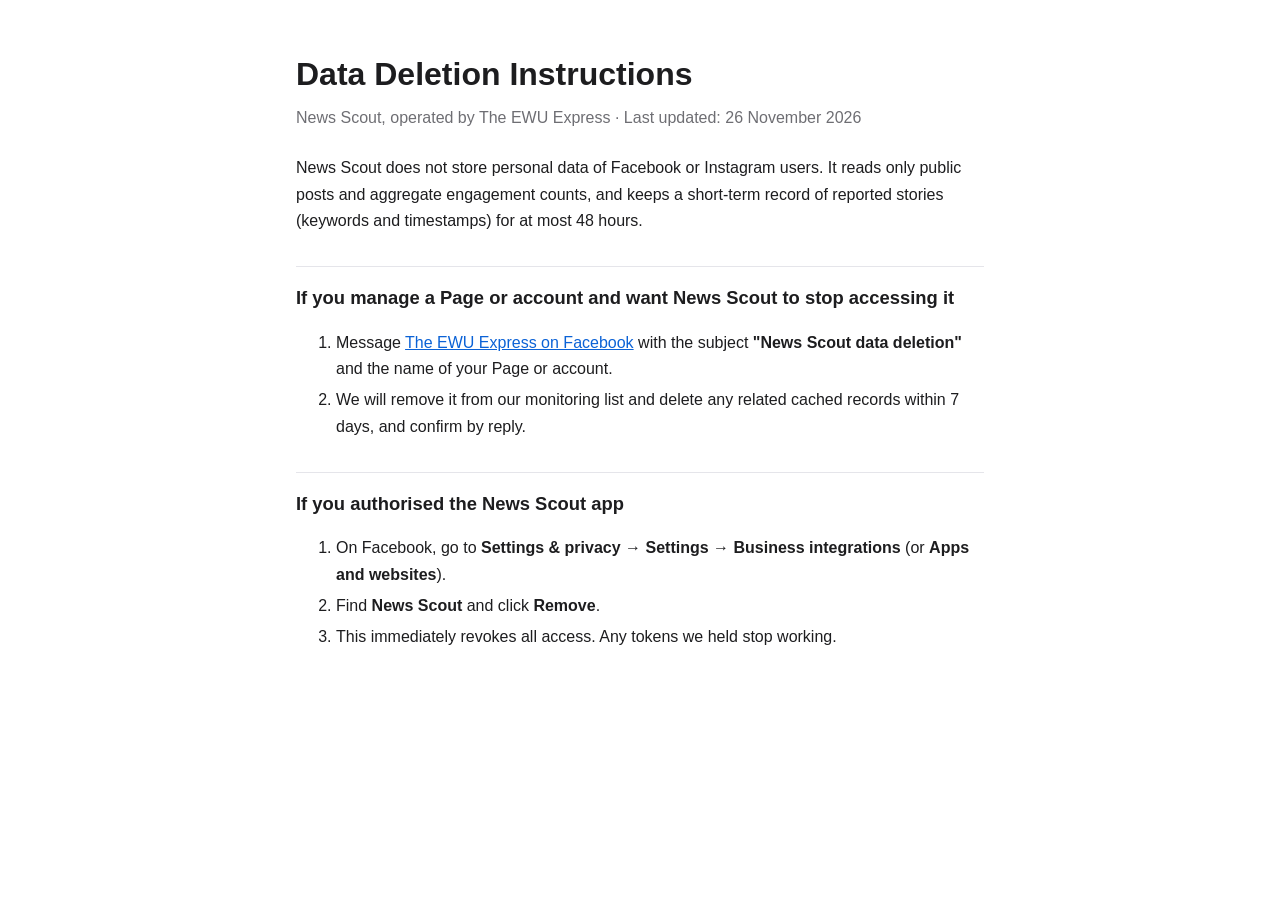
==== docs/data-deletion.html @ 3eba41d9 "Add privacy policy, terms, data deletion pages and app icon Co-Authored-By: Claude Opus 5.5 <noreply" ====
<!doctype html>
<html lang="en">
<head>
<meta charset="utf-8">
<meta name="viewport" content="width=device-width, initial-scale=1">
<title>Data Deletion · News Scout</title>
<link rel="stylesheet" href="style.css">
</head>
<body>
<main>
<h1>Data Deletion Instructions</h1>
<p class="meta">News Scout, operated by The EWU Express · Last updated: 26 November 2026</p>

<p>News Scout does not store personal data of Facebook or Instagram users. It reads only
public posts and aggregate engagement counts, and keeps a short-term record of reported
stories (keywords and timestamps) for at most 48 hours.</p>

<h2>If you manage a Page or account and want News Scout to stop accessing it</h2>
<ol>
<li>Message <a href="https://www.facebook.com/562426373629923">The EWU Express on Facebook</a>
with the subject <strong>"News Scout data deletion"</strong> and the name of your Page or account.</li>
<li>We will remove it from our monitoring list and delete any related cached records
within 7 days, and confirm by reply.</li>
</ol>

<h2>If you authorised the News Scout app</h2>
<ol>
<li>On Facebook, go to <strong>Settings &amp; privacy → Settings → Business integrations</strong>
(or <strong>Apps and websites</strong>).</li>
<li>Find <strong>News Scout</strong> and click <strong>Remove</strong>.</li>
<li>This immediately revokes all access. Any tokens we held stop working.</li>
</ol>
</main>
</body>
</html>
---- docs/style.css ----
:root { --bg: #ffffff; --fg: #1d1d1f; --muted: #6e6e73; --link: #0b62d6; --rule: #e5e5ea; }
@media (prefers-color-scheme: dark) {
  :root { --bg: #111214; --fg: #ececf0; --muted: #9a9aa2; --link: #6aa8ff; --rule: #2a2b30; }
}
* { box-sizing: border-box; }
body { margin: 0; background: var(--bg); color: var(--fg);
       font: 16px/1.65 -apple-system, "Segoe UI", Roboto, "Noto Sans Bengali", sans-serif; }
main { max-width: 720px; margin: 0 auto; padding: 48px 16px 80px; }
h1 { font-size: 2rem; margin: 0 0 4px; }
h2 { font-size: 1.15rem; margin: 2rem 0 .5rem; padding-top: 1rem; border-top: 1px solid var(--rule); }
.meta { color: var(--muted); margin: 0 0 1.5rem; }
a { color: var(--link); }
li { margin: .3rem 0; }
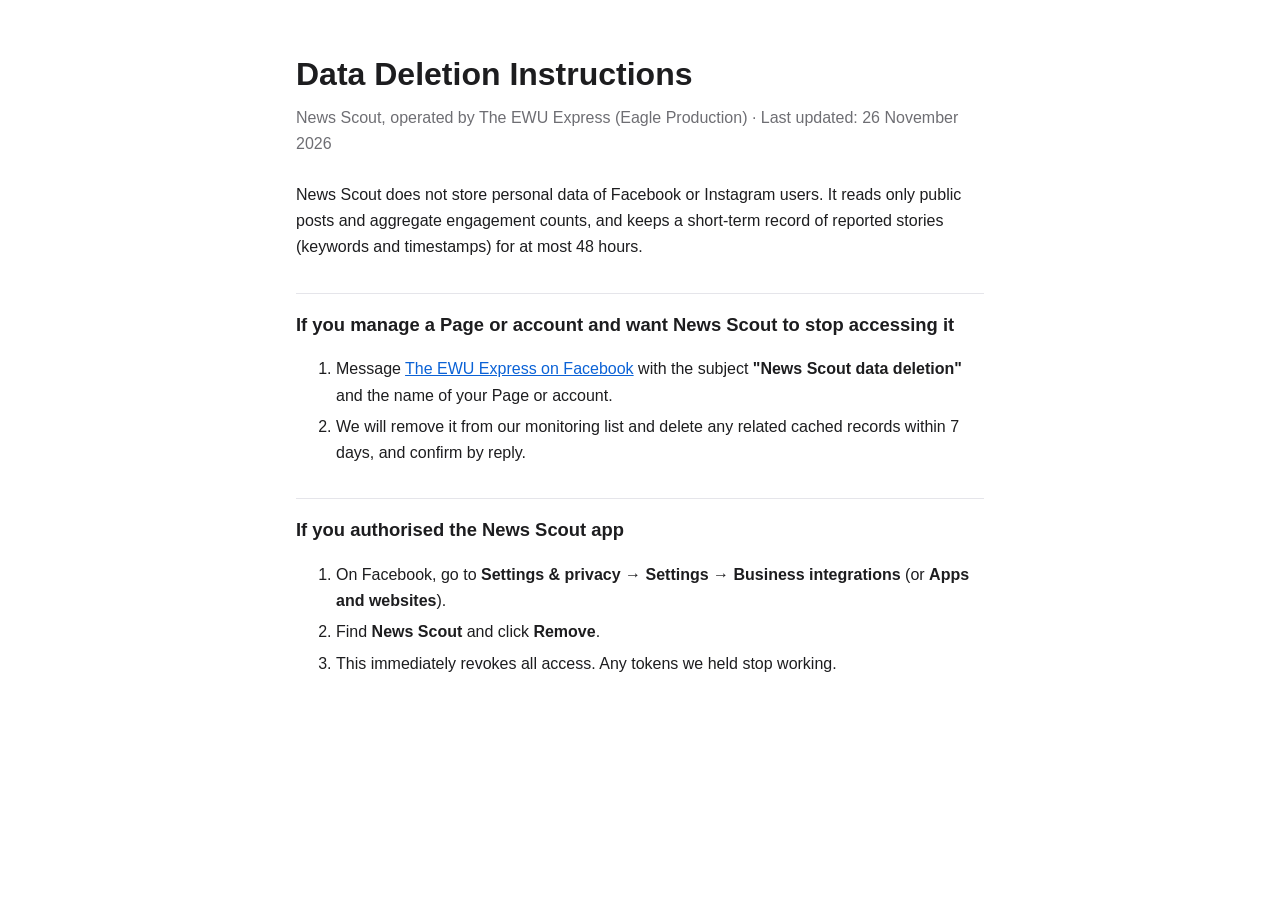
==== commit 19cb3793: "Policy pages: add legal entity name Co-Authored-By: Claude Opus 5.5 <noreply@anthropic.com>" ====
--- a/docs/data-deletion.html
+++ b/docs/data-deletion.html
@@ -9,7 +9,7 @@
 <body>
 <main>
 <h1>Data Deletion Instructions</h1>
-<p class="meta">News Scout, operated by The EWU Express · Last updated: 26 November 2026</p>
+<p class="meta">News Scout, operated by The EWU Express (Eagle Production) · Last updated: 26 November 2026</p>
 
 <p>News Scout does not store personal data of Facebook or Instagram users. It reads only
 public posts and aggregate engagement counts, and keeps a short-term record of reported
